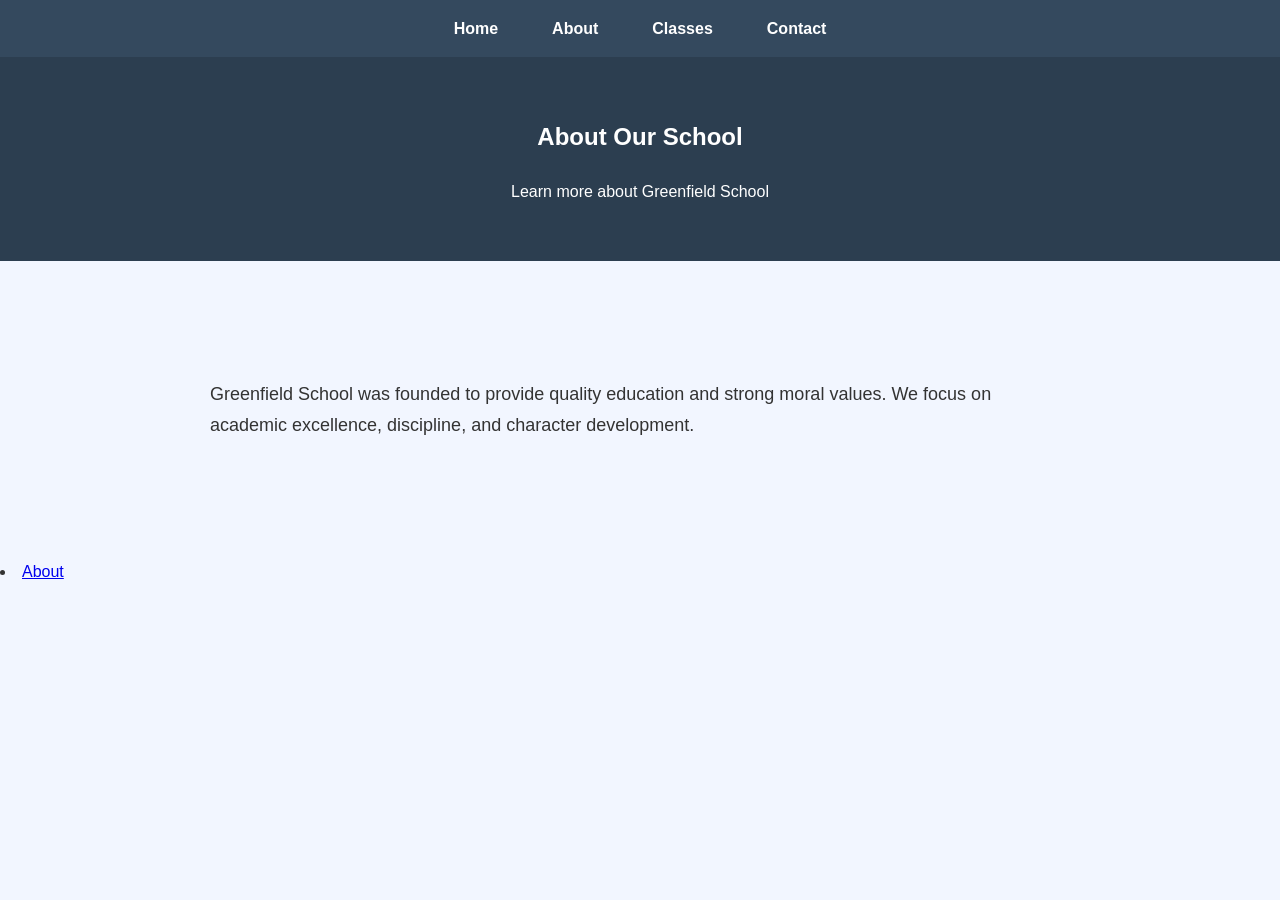
==== about.html @ 0ddbf72c "Add files via upload" ====
<!DOCTYPE html>
<html>
<head>
  <title>About Us - Greenfield School</title>
  <link rel="stylesheet" href="style.css">
</head>
<body>

<nav>
  <div class="container">
    <ul>
      <li><a href="index.html">Home</a></li>
      <li><a href="about.html">About</a></li>
      <li><a href="classes.html">Classes</a></li>
      <li><a href="contact.html">Contact</a></li>
    </ul>
  </div>
</nav>

<section class="page-header">
  <h1>About Our School</h1>
  <p>Learn more about Greenfield School</p>
</section>

<section class="content">
  <p>
    Greenfield School was founded to provide quality education and strong moral values.
    We focus on academic excellence, discipline, and character development.
  </p>
</section>
<li><a href="about.html" class="active">About</a></li>

</body>
</html>
---- style.css ----
/* GLOBAL RESET */
* {
  box-sizing: border-box;
}

body {
  font-family: 'Segoe UI', Tahoma, Geneva, Verdana, sans-serif;
  background-color: #f2f6ff;
  margin: 0;
  padding: 0;
  color: #333;
  line-height: 1.7;
}

html {
  scroll-behavior: smooth;
}

/* CONTAINER */
.container {
  max-width: 1100px;
  margin: auto;
  padding: 0 20px;
}

/* NAVIGATION */
nav {
  background-color: #34495e;
  padding: 15px 0;
  position: sticky;
  top: 0;
  z-index: 1000;
}

nav .container {
  display: flex;
  justify-content: center;
}

nav ul {
  list-style: none;
  display: flex;
  gap: 30px;
  margin: 0;
  padding: 0;
}

nav ul li a {
  color: white;
  text-decoration: none;
  font-weight: bold;
  padding: 8px 12px;
  border-radius: 5px;
  transition: 0.3s ease;
}

nav ul li a:hover {
  background-color: #f1c40f;
  color: black;
}

/* HERO */
.hero {
  background: linear-gradient(rgba(44, 62, 80, 0.85), rgba(44, 62, 80, 0.85)),
              url('https://images.unsplash.com/photo-1523050854058-8df90110c9f1') center/cover no-repeat;
  color: white;
  padding: 140px 20px;
  text-align: center;
}

.hero h1 {
  font-size: 52px;
  margin-bottom: 10px;
}

.hero p {
  font-size: 20px;
  opacity: 0.9;
}

/* BUTTON */
.btn {
  display: inline-block;
  margin-top: 15px;
  padding: 14px 26px;
  background-color: #f1c40f;
  color: black;
  text-decoration: none;
  border-radius: 6px;
  font-weight: bold;
  transition: 0.3s ease;
}

.btn:hover {
  transform: scale(1.05);
  background-color: #d4ac0d;
}

/* SECTIONS */
section {
  padding: 100px 20px;
}

/* FEATURES */
.features {
  text-align: center;
  background-color: #f2f6ff;
}

.feature-row {
  display: flex;
  gap: 20px;
  justify-content: center;
  flex-wrap: wrap;
}

.feature-box {
  background-color: white;
  padding: 25px;
  width: 260px;
  border-radius: 12px;
  box-shadow: 0 4px 12px rgba(0,0,0,0.08);
  transition: 0.3s ease;
}

.feature-box:hover {
  transform: translateY(-8px);
  box-shadow: 0 8px 20px rgba(0,0,0,0.15);
}

/* CONTENT */
.content {
  max-width: 900px;
  margin: auto;
}

.content h2 {
  margin-top: 40px;
  font-size: 28px;
  border-left: 5px solid #34495e;
  padding-left: 10px;
}

.content p,
.content ul {
  font-size: 18px;
}

.content ul {
  list-style: none;
  padding: 0;
}

.content ul li {
  background: white;
  margin: 10px 0;
  padding: 12px 15px;
  border-radius: 8px;
  box-shadow: 0 2px 8px rgba(0,0,0,0.06);
}

/* PAGE HEADER */
.page-header {
  background-color: #2c3e50;
  color: white;
  padding: 40px 20px;
  text-align: center;
}

/* RESPONSIVE */
@media (max-width: 768px) {
  nav ul {
    flex-direction: column;
    gap: 10px;
  }

  .hero h1 {
    font-size: 32px;
  }

  .hero p {
    font-size: 16px;
  }

  .feature-row {
    flex-direction: column;
    align-items: center;
  }

  .feature-box {
    width: 90%;
  }
}
.content p {
  transition: 0.3s ease;
}
footer {
  background-color: #34495e;
  color: white;
  text-align: center;
  padding: 20px;
}
nav ul li a.active {
  background-color: #f1c40f;
  color: black;
}
.contact-form {
  max-width: 500px;
  margin: 20px auto;
  display: flex;
  flex-direction: column;
  gap: 10px;
  background: white;
  padding: 20px;
  border-radius: 10px;
  box-shadow: 0 2px 10px rgba(0,0,0,0.1);
}

.contact-form input,
.contact-form textarea {
  padding: 10px;
  border: 1px solid #ccc;
  border-radius: 6px;
  font-size: 16px;
}

.contact-form button {
  padding: 12px;
  background: #34495e;
  color: white;
  border: none;
  border-radius: 6px;
  cursor: pointer;
  font-weight: bold;
}

.contact-form button:hover {
  background: #2c3e50;
}
.hero .btn {
  margin: 5px;
}
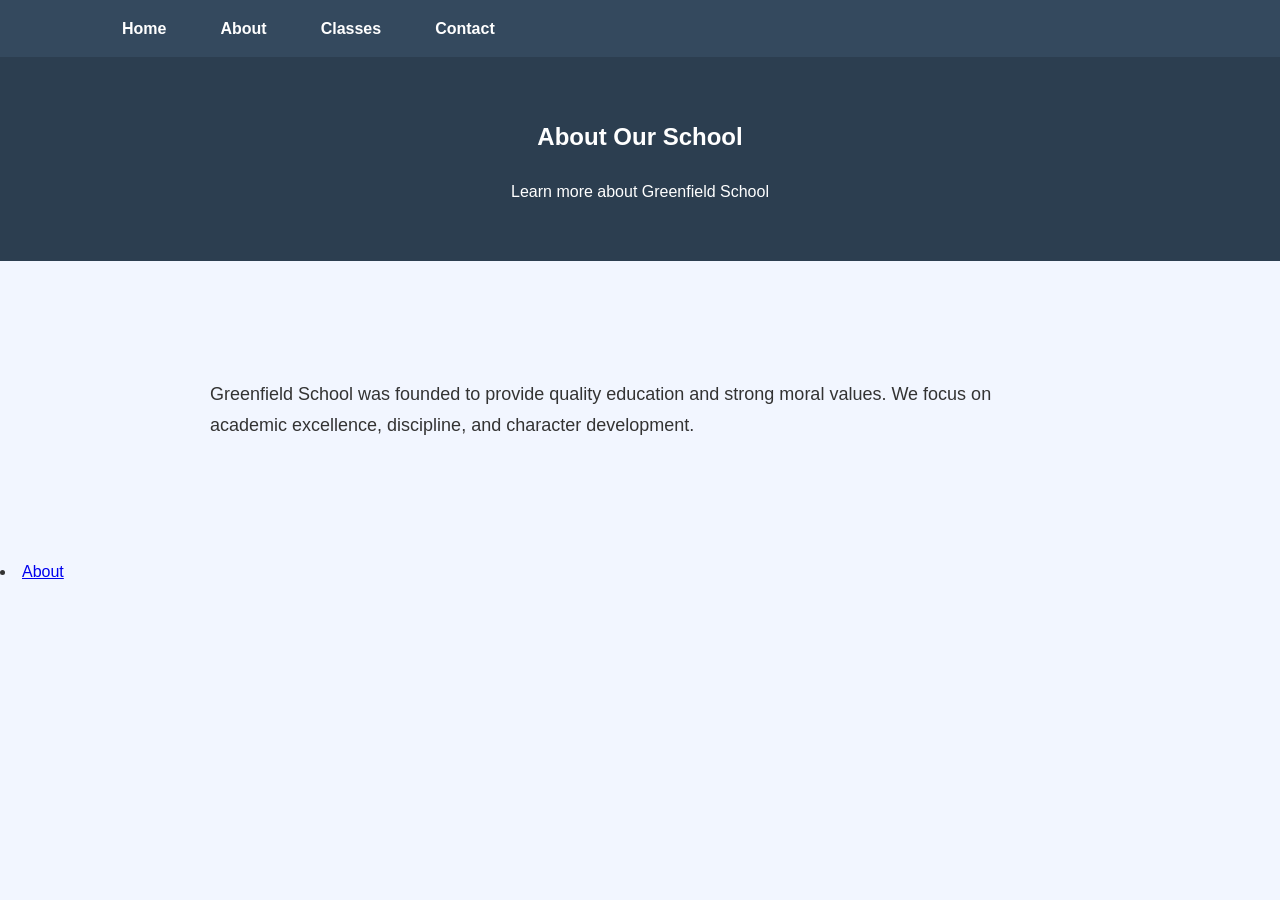
==== commit 3ce674b8: "Update school website" ====
--- a/about.html
+++ b/about.html
@@ -1,34 +1,34 @@
-<!DOCTYPE html>
-<html>
-<head>
-  <title>About Us - Greenfield School</title>
-  <link rel="stylesheet" href="style.css">
-</head>
-<body>
-
-<nav>
-  <div class="container">
-    <ul>
-      <li><a href="index.html">Home</a></li>
-      <li><a href="about.html">About</a></li>
-      <li><a href="classes.html">Classes</a></li>
-      <li><a href="contact.html">Contact</a></li>
-    </ul>
-  </div>
-</nav>
-
-<section class="page-header">
-  <h1>About Our School</h1>
-  <p>Learn more about Greenfield School</p>
-</section>
-
-<section class="content">
-  <p>
-    Greenfield School was founded to provide quality education and strong moral values.
-    We focus on academic excellence, discipline, and character development.
-  </p>
-</section>
-<li><a href="about.html" class="active">About</a></li>
-
-</body>
+<!DOCTYPE html>
+<html>
+<head>
+  <title>About Us - Greenfield School</title>
+  <link rel="stylesheet" href="style.css">
+</head>
+<body>
+
+<nav>
+  <div class="container">
+    <ul>
+      <li><a href="index.html">Home</a></li>
+      <li><a href="about.html">About</a></li>
+      <li><a href="classes.html">Classes</a></li>
+      <li><a href="contact.html">Contact</a></li>
+    </ul>
+  </div>
+</nav>
+
+<section class="page-header">
+  <h1>About Our School</h1>
+  <p>Learn more about Greenfield School</p>
+</section>
+
+<section class="content">
+  <p>
+    Greenfield School was founded to provide quality education and strong moral values.
+    We focus on academic excellence, discipline, and character development.
+  </p>
+</section>
+<li><a href="about.html" class="active">About</a></li>
+
+</body>
 </html>
--- a/style.css
+++ b/style.css
@@ -1,242 +1,248 @@
-/* GLOBAL RESET */
-* {
-  box-sizing: border-box;
-}
-
-body {
-  font-family: 'Segoe UI', Tahoma, Geneva, Verdana, sans-serif;
-  background-color: #f2f6ff;
-  margin: 0;
-  padding: 0;
-  color: #333;
-  line-height: 1.7;
-}
-
-html {
-  scroll-behavior: smooth;
-}
-
-/* CONTAINER */
-.container {
-  max-width: 1100px;
-  margin: auto;
-  padding: 0 20px;
-}
-
-/* NAVIGATION */
-nav {
-  background-color: #34495e;
-  padding: 15px 0;
-  position: sticky;
-  top: 0;
-  z-index: 1000;
-}
-
-nav .container {
-  display: flex;
-  justify-content: center;
-}
-
-nav ul {
-  list-style: none;
-  display: flex;
-  gap: 30px;
-  margin: 0;
-  padding: 0;
-}
-
-nav ul li a {
-  color: white;
-  text-decoration: none;
-  font-weight: bold;
-  padding: 8px 12px;
-  border-radius: 5px;
-  transition: 0.3s ease;
-}
-
-nav ul li a:hover {
-  background-color: #f1c40f;
-  color: black;
-}
-
-/* HERO */
-.hero {
-  background: linear-gradient(rgba(44, 62, 80, 0.85), rgba(44, 62, 80, 0.85)),
-              url('https://images.unsplash.com/photo-1523050854058-8df90110c9f1') center/cover no-repeat;
-  color: white;
-  padding: 140px 20px;
-  text-align: center;
-}
-
-.hero h1 {
-  font-size: 52px;
-  margin-bottom: 10px;
-}
-
-.hero p {
-  font-size: 20px;
-  opacity: 0.9;
-}
-
-/* BUTTON */
-.btn {
-  display: inline-block;
-  margin-top: 15px;
-  padding: 14px 26px;
-  background-color: #f1c40f;
-  color: black;
-  text-decoration: none;
-  border-radius: 6px;
-  font-weight: bold;
-  transition: 0.3s ease;
-}
-
-.btn:hover {
-  transform: scale(1.05);
-  background-color: #d4ac0d;
-}
-
-/* SECTIONS */
-section {
-  padding: 100px 20px;
-}
-
-/* FEATURES */
-.features {
-  text-align: center;
-  background-color: #f2f6ff;
-}
-
-.feature-row {
-  display: flex;
-  gap: 20px;
-  justify-content: center;
-  flex-wrap: wrap;
-}
-
-.feature-box {
-  background-color: white;
-  padding: 25px;
-  width: 260px;
-  border-radius: 12px;
-  box-shadow: 0 4px 12px rgba(0,0,0,0.08);
-  transition: 0.3s ease;
-}
-
-.feature-box:hover {
-  transform: translateY(-8px);
-  box-shadow: 0 8px 20px rgba(0,0,0,0.15);
-}
-
-/* CONTENT */
-.content {
-  max-width: 900px;
-  margin: auto;
-}
-
-.content h2 {
-  margin-top: 40px;
-  font-size: 28px;
-  border-left: 5px solid #34495e;
-  padding-left: 10px;
-}
-
-.content p,
-.content ul {
-  font-size: 18px;
-}
-
-.content ul {
-  list-style: none;
-  padding: 0;
-}
-
-.content ul li {
-  background: white;
-  margin: 10px 0;
-  padding: 12px 15px;
-  border-radius: 8px;
-  box-shadow: 0 2px 8px rgba(0,0,0,0.06);
-}
-
-/* PAGE HEADER */
-.page-header {
-  background-color: #2c3e50;
-  color: white;
-  padding: 40px 20px;
-  text-align: center;
-}
-
-/* RESPONSIVE */
-@media (max-width: 768px) {
-  nav ul {
-    flex-direction: column;
-    gap: 10px;
-  }
-
-  .hero h1 {
-    font-size: 32px;
-  }
-
-  .hero p {
-    font-size: 16px;
-  }
-
-  .feature-row {
-    flex-direction: column;
-    align-items: center;
-  }
-
-  .feature-box {
-    width: 90%;
-  }
-}
-.content p {
-  transition: 0.3s ease;
-}
-footer {
-  background-color: #34495e;
-  color: white;
-  text-align: center;
-  padding: 20px;
-}
-nav ul li a.active {
-  background-color: #f1c40f;
-  color: black;
-}
-.contact-form {
-  max-width: 500px;
-  margin: 20px auto;
-  display: flex;
-  flex-direction: column;
-  gap: 10px;
-  background: white;
-  padding: 20px;
-  border-radius: 10px;
-  box-shadow: 0 2px 10px rgba(0,0,0,0.1);
-}
-
-.contact-form input,
-.contact-form textarea {
-  padding: 10px;
-  border: 1px solid #ccc;
-  border-radius: 6px;
-  font-size: 16px;
-}
-
-.contact-form button {
-  padding: 12px;
-  background: #34495e;
-  color: white;
-  border: none;
-  border-radius: 6px;
-  cursor: pointer;
-  font-weight: bold;
-}
-
-.contact-form button:hover {
-  background: #2c3e50;
-}
-.hero .btn {
-  margin: 5px;
+/* GLOBAL RESET */
+* {
+  box-sizing: border-box;
+}
+
+body {
+  font-family: 'Segoe UI', Tahoma, Geneva, Verdana, sans-serif;
+  background-color: #f2f6ff;
+  margin: 0;
+  padding: 0;
+  color: #333;
+  line-height: 1.7;
+}
+
+html {
+  scroll-behavior: smooth;
+}
+
+/* CONTAINER */
+.container {
+  max-width: 1100px;
+  margin: auto;
+  padding: 0 20px;
+}
+
+/* NAVIGATION */
+nav {
+  background-color: #34495e;
+  padding: 15px 0;
+  position: sticky;
+  top: 0;
+  z-index: 1000;
+}
+
+nav .container {
+  display: flex;
+  justify-content: space-between;
+  align-items: center;
+}
+
+nav ul {
+  list-style: none;
+  display: flex;
+  gap: 30px;
+  margin: 0;
+  padding: 0;
+}
+
+nav ul li a {
+  color: white;
+  text-decoration: none;
+  font-weight: bold;
+  padding: 8px 12px;
+  border-radius: 5px;
+  transition: 0.3s ease;
+}
+
+nav ul li a:hover {
+  background-color: #f1c40f;
+  color: black;
+}
+.logo {
+  color: white;
+  margin: 0;
+  font-size: 24px;
+}
+
+/* HERO */
+.hero {
+  background: linear-gradient(rgba(44, 62, 80, 0.85), rgba(44, 62, 80, 0.85)),
+              url('images/school.jpg.jpg') center/cover no-repeat;
+  color: white;
+  padding: 140px 20px;
+  text-align: center;
+}
+
+.hero h1 {
+  font-size: 52px;
+  margin-bottom: 10px;
+}
+
+.hero p {
+  font-size: 20px;
+  opacity: 0.9;
+}
+
+/* BUTTON */
+.btn {
+  display: inline-block;
+  margin-top: 15px;
+  padding: 14px 26px;
+  background-color: #f1c40f;
+  color: black;
+  text-decoration: none;
+  border-radius: 6px;
+  font-weight: bold;
+  transition: 0.3s ease;
+}
+
+.btn:hover {
+  transform: scale(1.05);
+  background-color: #d4ac0d;
+}
+
+/* SECTIONS */
+section {
+  padding: 100px 20px;
+}
+
+/* FEATURES */
+.features {
+  text-align: center;
+  background-color: #f2f6ff;
+}
+
+.feature-row {
+  display: flex;
+  gap: 20px;
+  justify-content: center;
+  flex-wrap: wrap;
+}
+
+.feature-box {
+  background-color: white;
+  padding: 25px;
+  width: 260px;
+  border-radius: 12px;
+  box-shadow: 0 4px 12px rgba(0,0,0,0.08);
+  transition: 0.3s ease;
+}
+
+.feature-box:hover {
+  transform: translateY(-8px);
+  box-shadow: 0 8px 20px rgba(0,0,0,0.15);
+}
+
+/* CONTENT */
+.content {
+  max-width: 900px;
+  margin: auto;
+}
+
+.content h2 {
+  margin-top: 40px;
+  font-size: 28px;
+  border-left: 5px solid #34495e;
+  padding-left: 10px;
+}
+
+.content p,
+.content ul {
+  font-size: 18px;
+}
+
+.content ul {
+  list-style: none;
+  padding: 0;
+}
+
+.content ul li {
+  background: white;
+  margin: 10px 0;
+  padding: 12px 15px;
+  border-radius: 8px;
+  box-shadow: 0 2px 8px rgba(0,0,0,0.06);
+}
+
+/* PAGE HEADER */
+.page-header {
+  background-color: #2c3e50;
+  color: white;
+  padding: 40px 20px;
+  text-align: center;
+}
+
+/* RESPONSIVE */
+@media (max-width: 768px) {
+  nav ul {
+    flex-direction: column;
+    gap: 10px;
+  }
+
+  .hero h1 {
+    font-size: 32px;
+  }
+
+  .hero p {
+    font-size: 16px;
+  }
+
+  .feature-row {
+    flex-direction: column;
+    align-items: center;
+  }
+
+  .feature-box {
+    width: 90%;
+  }
+}
+.content p {
+  transition: 0.3s ease;
+}
+footer {
+  background-color: #34495e;
+  color: white;
+  text-align: center;
+  padding: 20px;
+}
+nav ul li a.active {
+  background-color: #f1c40f;
+  color: black;
+}
+.contact-form {
+  max-width: 500px;
+  margin: 20px auto;
+  display: flex;
+  flex-direction: column;
+  gap: 10px;
+  background: white;
+  padding: 20px;
+  border-radius: 10px;
+  box-shadow: 0 2px 10px rgba(0,0,0,0.1);
+}
+
+.contact-form input,
+.contact-form textarea {
+  padding: 10px;
+  border: 1px solid #ccc;
+  border-radius: 6px;
+  font-size: 16px;
+}
+
+.contact-form button {
+  padding: 12px;
+  background: #34495e;
+  color: white;
+  border: none;
+  border-radius: 6px;
+  cursor: pointer;
+  font-weight: bold;
+}
+
+.contact-form button:hover {
+  background: #2c3e50;
+}
+.hero .btn {
+  margin: 5px;
 }
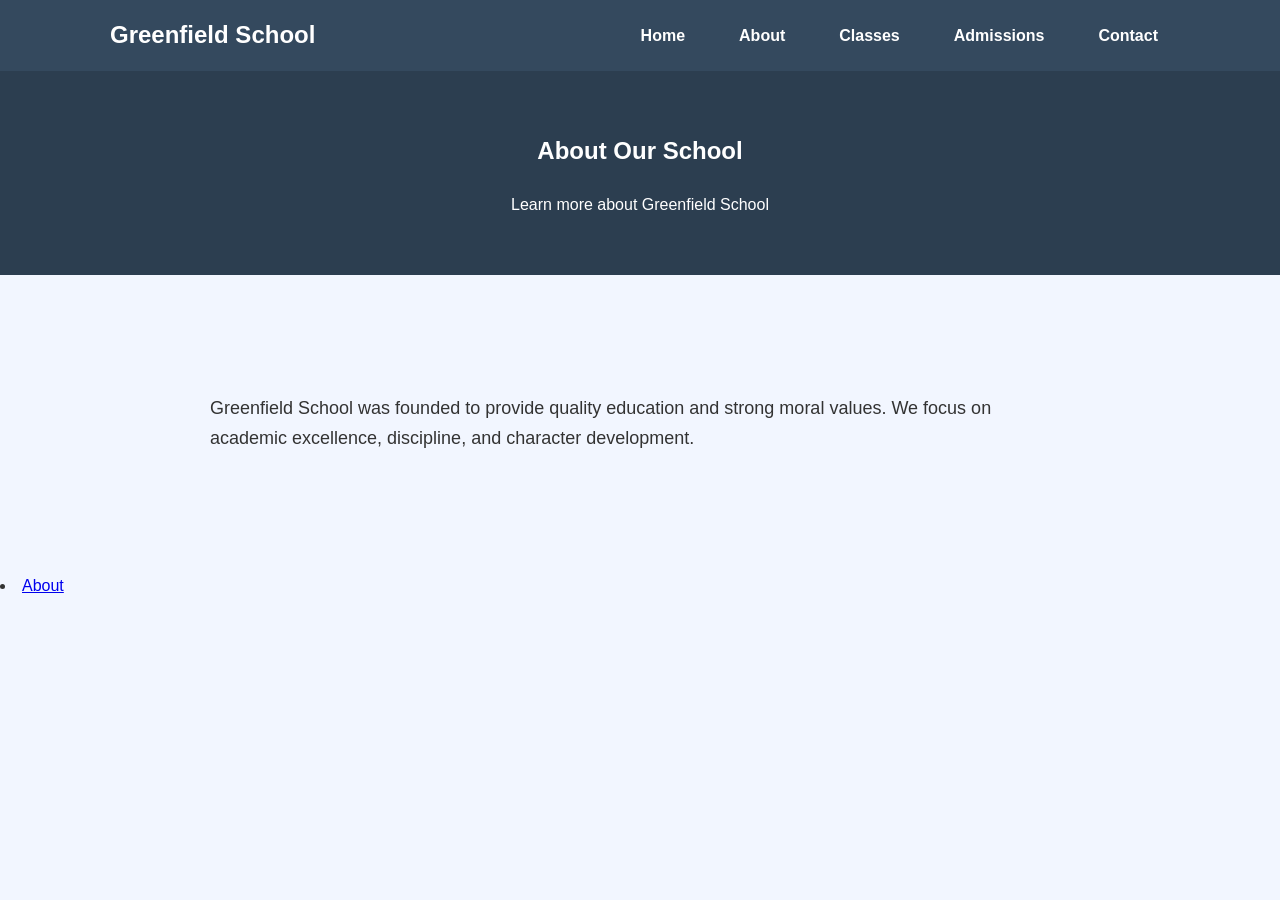
==== commit 4a29f5cd: "Update school website" ====
--- a/about.html
+++ b/about.html
@@ -6,16 +6,21 @@
 </head>
 <body>
 
-<nav>
-  <div class="container">
-    <ul>
-      <li><a href="index.html">Home</a></li>
-      <li><a href="about.html">About</a></li>
-      <li><a href="classes.html">Classes</a></li>
-      <li><a href="contact.html">Contact</a></li>
-    </ul>
-  </div>
-</nav>
+  <nav>
+    <div class="container">
+  
+      <h2 class="logo">Greenfield School</h2>
+  
+      <ul>
+        <li><a href="index.html">Home</a></li>
+        <li><a href="about.html">About</a></li>
+        <li><a href="classes.html">Classes</a></li>
+        <li><a href="admissions.html">Admissions</a></li>
+        <li><a href="contact.html">Contact</a></li>
+      </ul>
+  
+    </div>
+  </nav>
 
 <section class="page-header">
   <h1>About Our School</h1>
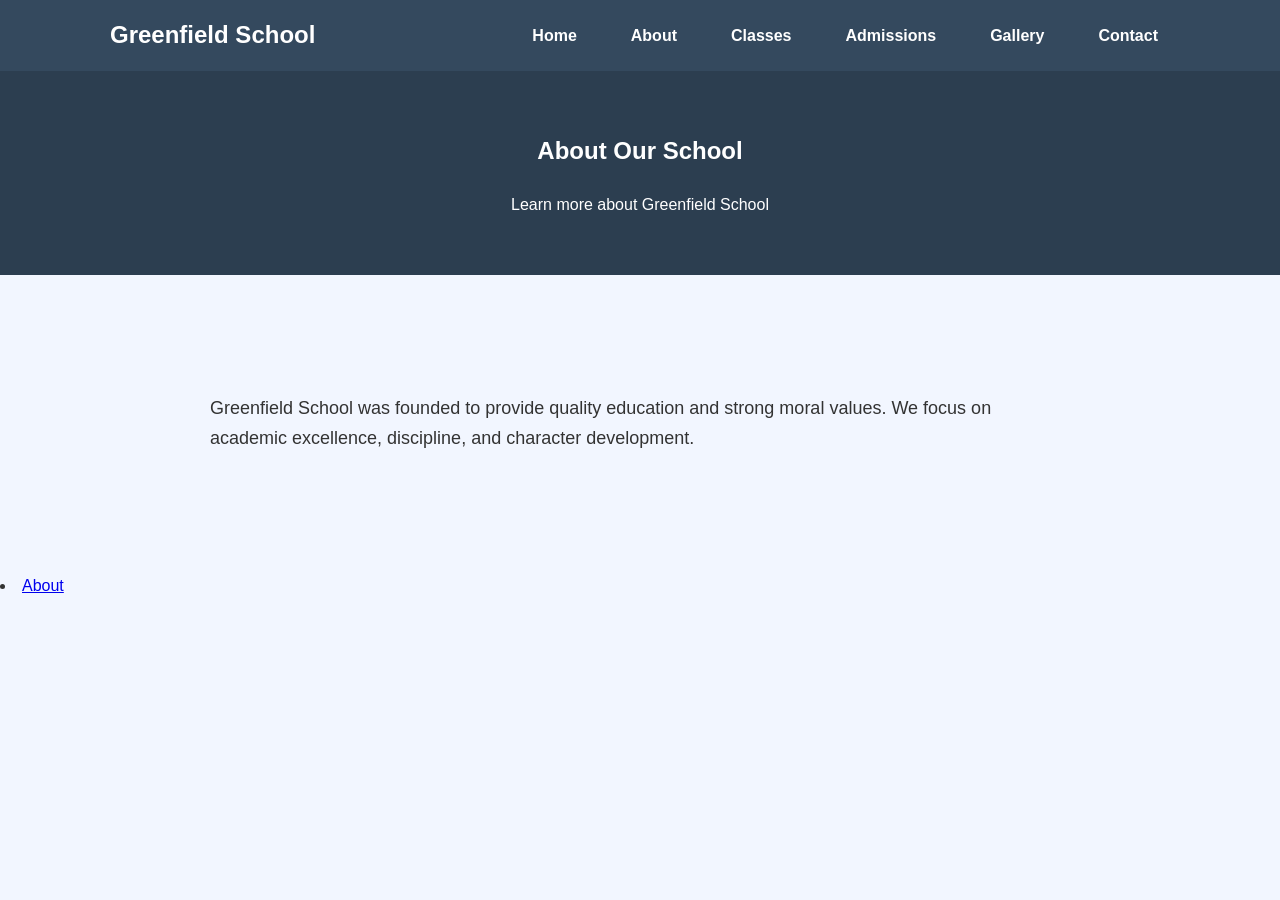
==== commit 90ef36e7: "gallery adding and update" ====
--- a/about.html
+++ b/about.html
@@ -16,6 +16,7 @@
         <li><a href="about.html">About</a></li>
         <li><a href="classes.html">Classes</a></li>
         <li><a href="admissions.html">Admissions</a></li>
+        <li><a href="gallery.html">Gallery</a></li>
         <li><a href="contact.html">Contact</a></li>
       </ul>
   
--- a/style.css
+++ b/style.css
@@ -71,6 +71,21 @@
               url('images/school.jpg.jpg') center/cover no-repeat;
   color: white;
   padding: 140px 20px;
+  @media (max-width: 768px) {
+
+    .hero {
+      padding: 80px 20px;
+    }
+  
+    .hero h1 {
+      font-size: 30px;
+    }
+  
+    .hero p {
+      font-size: 16px;
+    }
+  
+  }
   text-align: center;
 }
 
@@ -119,6 +134,13 @@
   justify-content: center;
   flex-wrap: wrap;
 }
+.feature-box h3 {
+  color: #34495e;
+}
+
+.feature-box {
+  border-top: 4px solid #f1c40f;
+}
 
 .feature-box {
   background-color: white;
@@ -175,10 +197,19 @@
 
 /* RESPONSIVE */
 @media (max-width: 768px) {
+
+  nav .container {
+    flex-direction: column;
+    text-align: center;
+  }
+
   nav ul {
-    flex-direction: column;
+    flex-wrap: wrap;
+    justify-content: center;
     gap: 10px;
   }
+
+}
 
   .hero h1 {
     font-size: 32px;
@@ -196,7 +227,7 @@
   .feature-box {
     width: 90%;
   }
-}
+
 .content p {
   transition: 0.3s ease;
 }
@@ -245,4 +276,39 @@
 }
 .hero .btn {
   margin: 5px;
+}
+@media (max-width: 768px) {
+
+  .btn {
+    display: block;
+    width: 80%;
+    margin: 10px auto;
+    text-align: center;
+  }
+
+}
+.gallery-grid {
+  display: grid;
+  grid-template-columns: repeat(auto-fit, minmax(250px, 1fr));
+  gap: 20px;
+  margin-top: 30px;
+}
+
+.gallery-item {
+  background: white;
+  border-radius: 10px;
+  overflow: hidden;
+  box-shadow: 0 4px 12px rgba(0,0,0,0.1);
+  text-align: center;
+}
+
+.gallery-item img {
+  width: 100%;
+  height: 220px;
+  object-fit: cover;
+}
+
+.gallery-item h3 {
+  padding: 15px;
+  margin: 0;
 }
